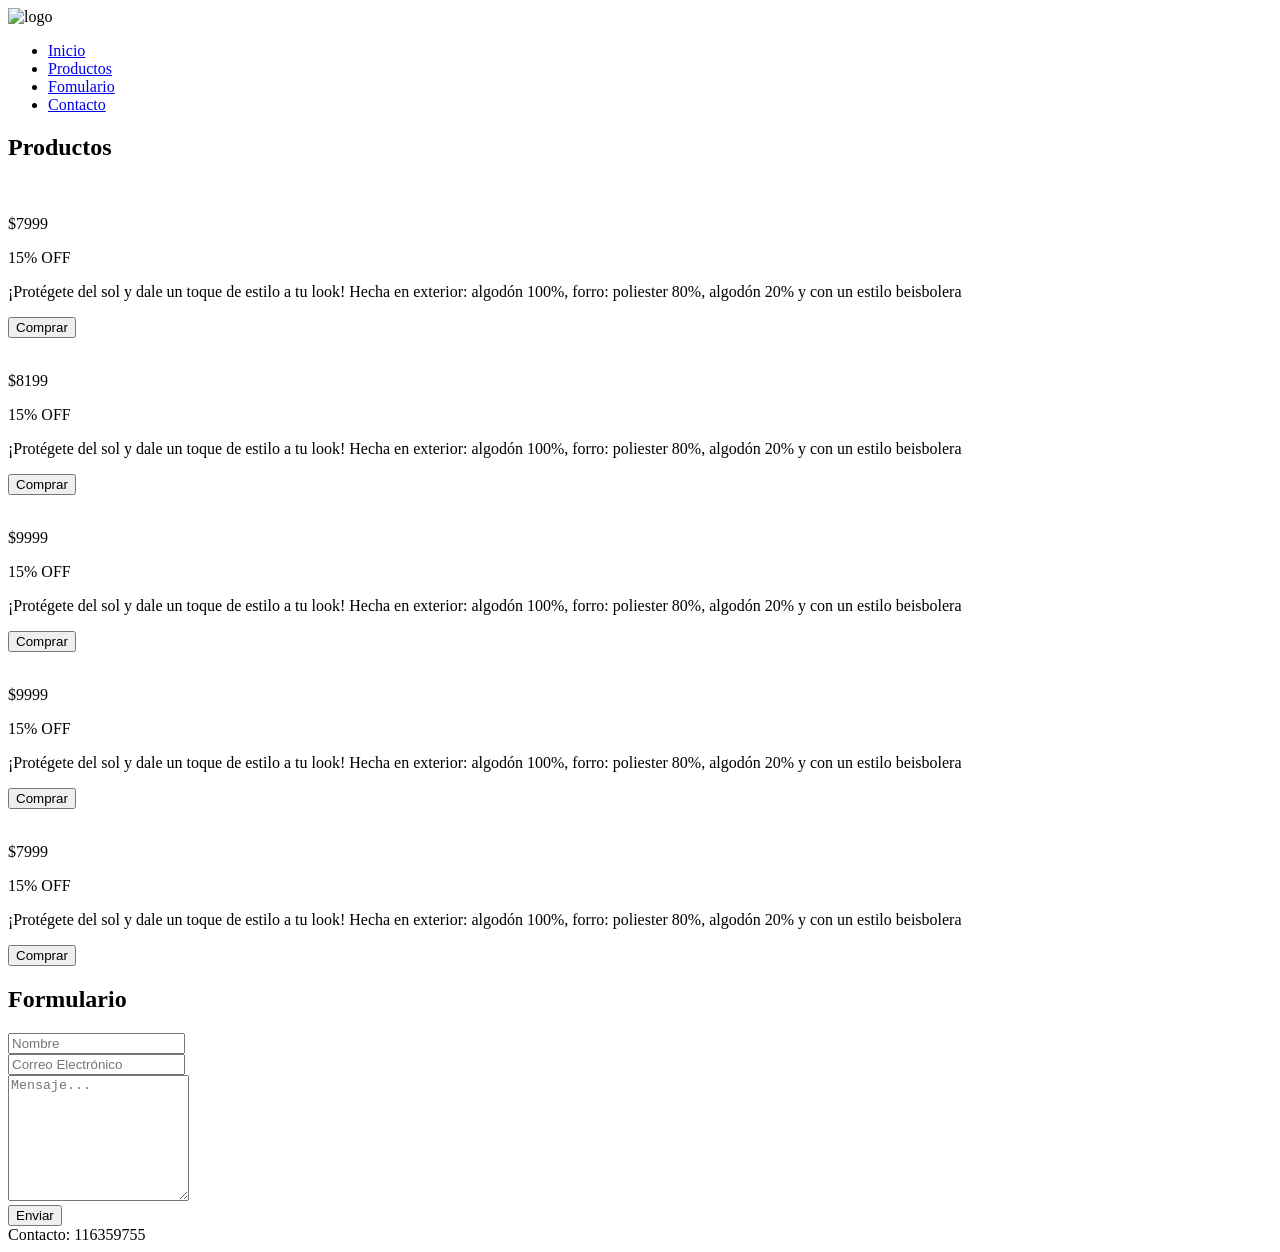
==== index.html @ 612d4359 "Add files via upload" ====
<!DOCTYPE html>
<html lang="es">
<head>
    <meta charset="UTF-8">
    <meta name="viewport" content="width=device-width, initial-scale=1.0">
    <title>TIENDA</title>
    <link rel="stylesheet" href="../tienda/tienda.css">
</head>
<body>

    <header>
        <img src="../tienda/logo1.png" alt="logo" width="100" height="30">
        <nav>
            <ul class="flex-links">
                <li>
                    <a href="#">Inicio</a>
                </li>
                <li>
                    <a href="#prod-id">Productos</a>
                </li>
                <li>
                    <a href="#form-id">Fomulario</a>
                </li>
                <li>
                    <a href="#footer-id">Contacto</a>
                </li>
            </ul>
        </nav>
    </header>

    <main>
        <section id="prod-id">
            <h2 class="prod-titulo">Productos</h2>
            <div class="flex-container">
                <div class="item">
                    <img src="../tienda/cap1.jpg" alt="" width="120">
                    <p class="precio">$7999</p>
                    <p class="ofertra">15% OFF</p>
                    <p class="descripcion">¡Protégete del sol y dale un toque de estilo a tu look! Hecha en exterior: algodón 100%, forro: poliester 80%, algodón 20% y con un estilo beisbolera</p>
                    <button class="btn-item">Comprar</button>
                </div>
                <div class="item">
                    <img src="../tienda/cap2.jpg" alt="" width="100">
                    <p class="precio">$8199</p>
                    <p class="ofertra">15% OFF</p>
                    <p class="descripcion">¡Protégete del sol y dale un toque de estilo a tu look! Hecha en exterior: algodón 100%, forro: poliester 80%, algodón 20% y con un estilo beisbolera</p>
                    <button class="btn-item">Comprar</button>
                </div>
                <div class="item">
                    <img src="../tienda/cap3.jpg" alt="" width="100">
                    <p class="precio">$9999</p>
                    <p class="ofertra">15% OFF</p>
                    <p class="descripcion">¡Protégete del sol y dale un toque de estilo a tu look! Hecha en exterior: algodón 100%, forro: poliester 80%, algodón 20% y con un estilo beisbolera</p>
                    <button class="btn-item">Comprar</button>
                </div>
                <div class="item">
                    <img src="../tienda/cap4.jpg" alt="" width="100">
                    <p class="precio">$9999</p>
                    <p class="ofertra">15% OFF</p>
                    <p class="descripcion">¡Protégete del sol y dale un toque de estilo a tu look! Hecha en exterior: algodón 100%, forro: poliester 80%, algodón 20% y con un estilo beisbolera</p>
                    <button class="btn-item">Comprar</button>
                </div>
                <div class="item">
                    <img src="../tienda/cap5.jpg" alt="" width="120">
                    <p class="precio">$7999</p>
                    <p class="ofertra">15% OFF</p>
                    <p class="descripcion">¡Protégete del sol y dale un toque de estilo a tu look! Hecha en exterior: algodón 100%, forro: poliester 80%, algodón 20% y con un estilo beisbolera</p>
                    <button class="btn-item">Comprar</button>
                </div>
                
            </div>
        </section>

        <section id="form-id" class="form-section">
            <h2 class="form-titulo">Formulario</h2>
            <form>
                <input type="text" name="nombre" id="nombre" placeholder="Nombre"> <br>
                <input type="email" name="mail" id="mail" placeholder="Correo Electrónico"> <br>
                <textarea rows="8" name="mensaje" id="mensaje" placeholder="Mensaje..."></textarea> <br>
                <input type="button" value="Enviar">
            </form>
        </section>
        <section></section>
        <section></section>
    </main>

    <footer id="footer-id">
        Contacto: 116359755
    </footer>
    
</body>
</html>
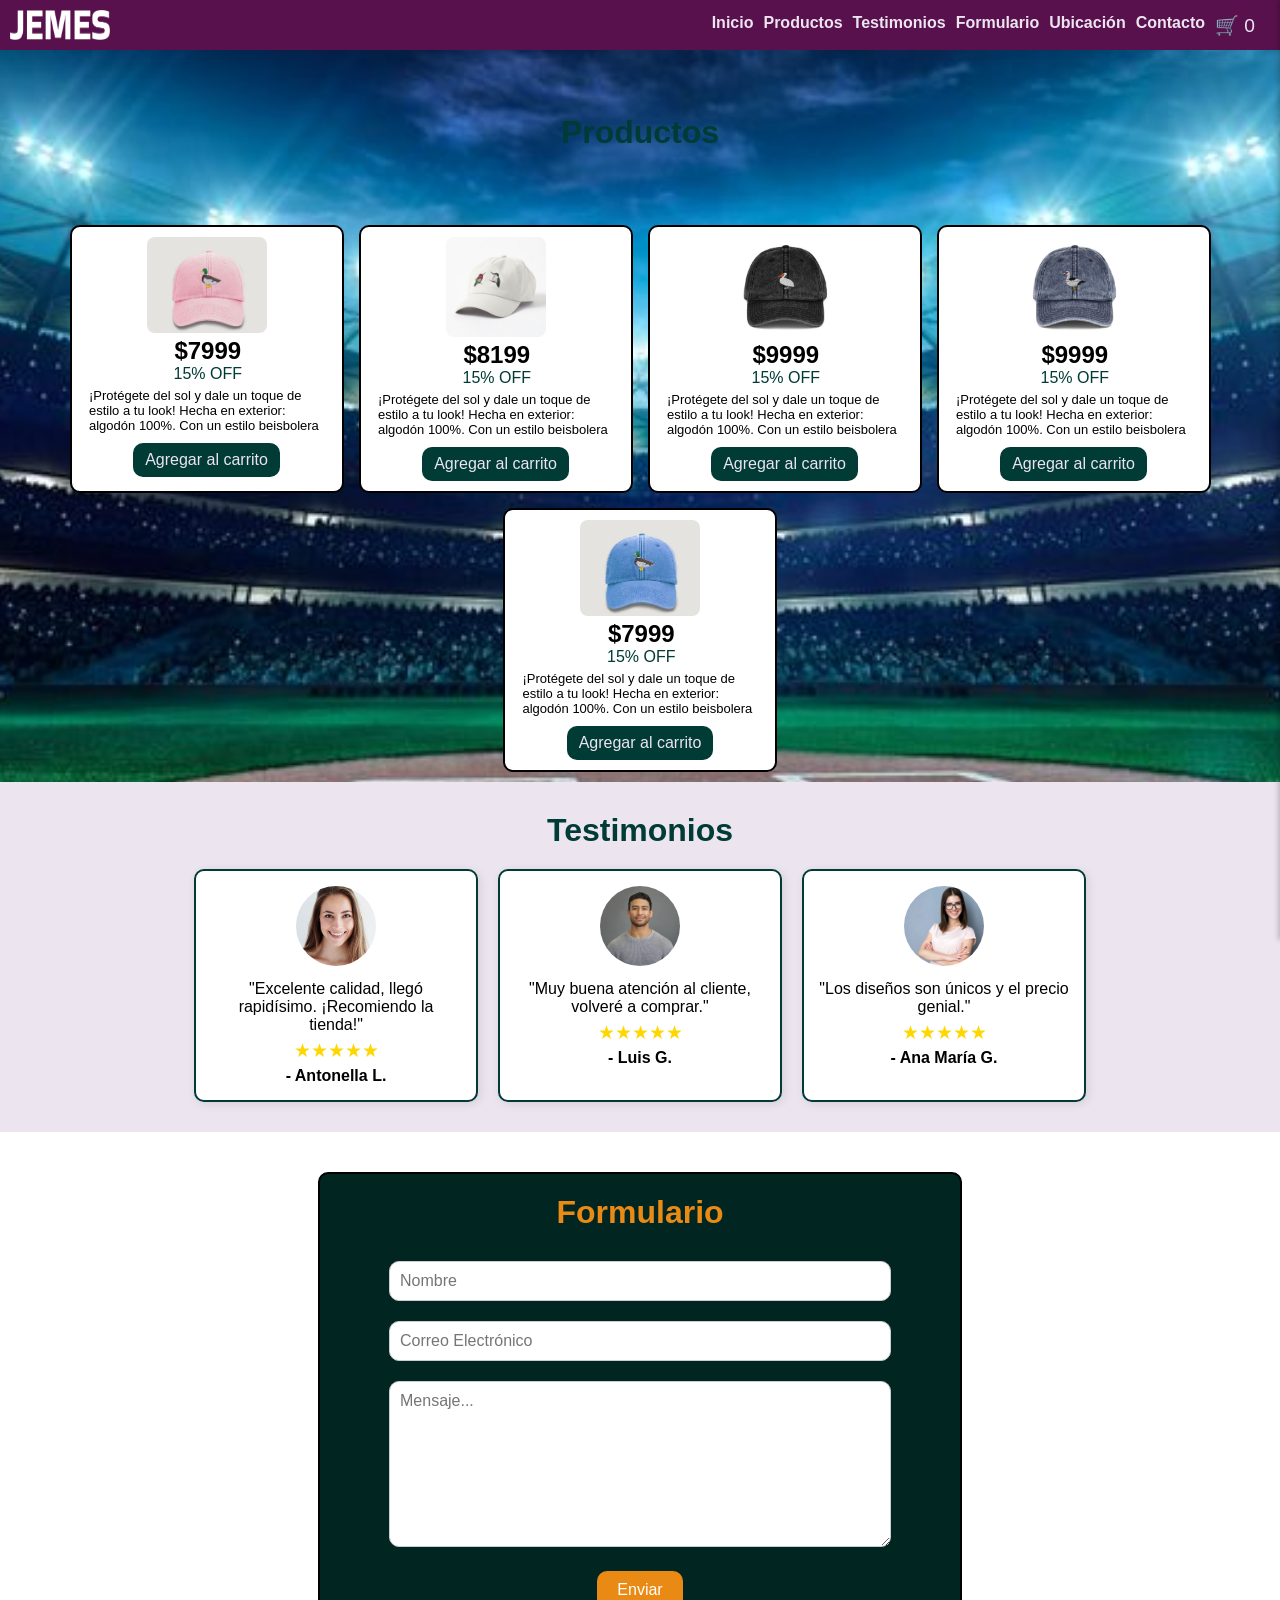
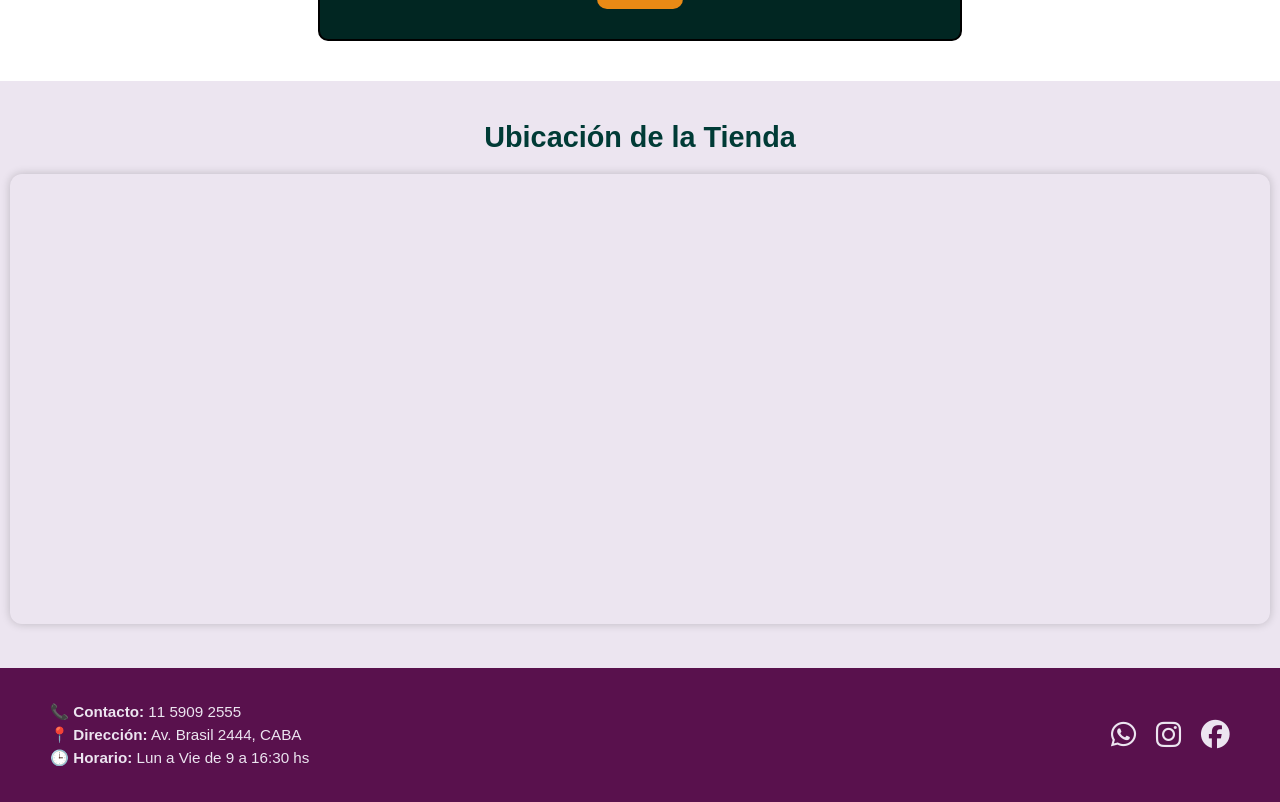
==== commit 0f1b0302: "Add files via upload" ====
--- a/index.html
+++ b/index.html
@@ -4,89 +4,149 @@
     <meta charset="UTF-8">
     <meta name="viewport" content="width=device-width, initial-scale=1.0">
     <title>TIENDA</title>
-    <link rel="stylesheet" href="../tienda/tienda.css">
+    <link rel="stylesheet" href="tienda.css">
+    <link rel="stylesheet" href="https://cdnjs.cloudflare.com/ajax/libs/font-awesome/6.5.0/css/all.min.css">
 </head>
 <body>
+    <div id="carrito-sidebar" class="carrito-sidebar oculto">
+        <h3>🛒 Carrito</h3>
+        <span class="cerrar-carrito" onclick="toggleCarrito()">✖</span>
+        <ul id="carrito-lista"></ul>
+        <p><strong>Total: $<span id="carrito-total">0</span></strong></p>
+        <button onclick="vaciarCarrito()" class="btn-vaciar">Vaciar Carrito</button>
+        <button onclick="finalizarCompra()" class="btn-finalizar">Finalizar Compra</button>
+    </div>
 
     <header>
-        <img src="../tienda/logo1.png" alt="logo" width="100" height="30">
+        <img src="logo1.png" alt="logo" width="100" height="30">
         <nav>
             <ul class="flex-links">
-                <li>
-                    <a href="#">Inicio</a>
-                </li>
-                <li>
-                    <a href="#prod-id">Productos</a>
-                </li>
-                <li>
-                    <a href="#form-id">Fomulario</a>
-                </li>
-                <li>
-                    <a href="#footer-id">Contacto</a>
-                </li>
+                <li><a href="#">Inicio</a></li>
+                <li><a href="#prod-id">Productos</a></li>
+                <li><a href="#testimonios-id">Testimonios</a></li>
+                <li><a href="#form-id">Formulario</a></li>
+                <a href="#mapa-id">Ubicación</a>
+                <li><a href="#footer-id">Contacto</a></li>
+                <div class="carrito-icono" onclick="toggleCarrito()">
+                    🛒 <span id="carrito-cantidad">0</span>
+                </div>
             </ul>
+            
         </nav>
     </header>
 
     <main>
         <section id="prod-id">
             <h2 class="prod-titulo">Productos</h2>
-            <div class="flex-container">
+            <div class="flex-container">   
                 <div class="item">
-                    <img src="../tienda/cap1.jpg" alt="" width="120">
+                    <img src="cap1.jpg" alt="cap1" width="120">
                     <p class="precio">$7999</p>
-                    <p class="ofertra">15% OFF</p>
-                    <p class="descripcion">¡Protégete del sol y dale un toque de estilo a tu look! Hecha en exterior: algodón 100%, forro: poliester 80%, algodón 20% y con un estilo beisbolera</p>
-                    <button class="btn-item">Comprar</button>
+                    <p class="oferta">15% OFF</p>
+                    <p class="descripcion">¡Protégete del sol y dale un toque de estilo a tu look! Hecha en exterior: algodón 100%. Con un estilo beisbolera</p>
+                    <button class="btn-item" onclick="agregarAlCarrito('Gorra 1', 7999)">Agregar al carrito</button>
                 </div>
                 <div class="item">
-                    <img src="../tienda/cap2.jpg" alt="" width="100">
+                    <img src="cap2.jpg" alt="" width="100">
                     <p class="precio">$8199</p>
-                    <p class="ofertra">15% OFF</p>
-                    <p class="descripcion">¡Protégete del sol y dale un toque de estilo a tu look! Hecha en exterior: algodón 100%, forro: poliester 80%, algodón 20% y con un estilo beisbolera</p>
-                    <button class="btn-item">Comprar</button>
+                    <p class="oferta">15% OFF</p>
+                    <p class="descripcion">¡Protégete del sol y dale un toque de estilo a tu look! Hecha en exterior: algodón 100%. Con un estilo beisbolera</p>
+                    <button class="btn-item" onclick="agregarAlCarrito('Gorra 2', 8199)">Agregar al carrito</button>
                 </div>
                 <div class="item">
-                    <img src="../tienda/cap3.jpg" alt="" width="100">
+                    <img src="cap3.jpg" alt="" width="100">
                     <p class="precio">$9999</p>
-                    <p class="ofertra">15% OFF</p>
-                    <p class="descripcion">¡Protégete del sol y dale un toque de estilo a tu look! Hecha en exterior: algodón 100%, forro: poliester 80%, algodón 20% y con un estilo beisbolera</p>
-                    <button class="btn-item">Comprar</button>
+                    <p class="oferta">15% OFF</p>
+                    <p class="descripcion">¡Protégete del sol y dale un toque de estilo a tu look! Hecha en exterior: algodón 100%. Con un estilo beisbolera</p>
+                    <button class="btn-item" onclick="agregarAlCarrito('Gorra 3', 9999)">Agregar al carrito</button>
                 </div>
                 <div class="item">
-                    <img src="../tienda/cap4.jpg" alt="" width="100">
+                    <img src="cap4.jpg" alt="" width="100">
                     <p class="precio">$9999</p>
-                    <p class="ofertra">15% OFF</p>
-                    <p class="descripcion">¡Protégete del sol y dale un toque de estilo a tu look! Hecha en exterior: algodón 100%, forro: poliester 80%, algodón 20% y con un estilo beisbolera</p>
-                    <button class="btn-item">Comprar</button>
+                    <p class="oferta">15% OFF</p>
+                    <p class="descripcion">¡Protégete del sol y dale un toque de estilo a tu look! Hecha en exterior: algodón 100%. Con un estilo beisbolera</p>
+                    <button class="btn-item" onclick="agregarAlCarrito('Gorra 4', 9999)">Agregar al carrito</button>
                 </div>
                 <div class="item">
-                    <img src="../tienda/cap5.jpg" alt="" width="120">
+                    <img src="cap5.jpg" alt="" width="120">
                     <p class="precio">$7999</p>
-                    <p class="ofertra">15% OFF</p>
-                    <p class="descripcion">¡Protégete del sol y dale un toque de estilo a tu look! Hecha en exterior: algodón 100%, forro: poliester 80%, algodón 20% y con un estilo beisbolera</p>
-                    <button class="btn-item">Comprar</button>
+                    <p class="oferta">15% OFF</p>
+                    <p class="descripcion">¡Protégete del sol y dale un toque de estilo a tu look! Hecha en exterior: algodón 100%. Con un estilo beisbolera</p>
+                    <button class="btn-item" onclick="agregarAlCarrito('Gorra 5', 7999)">Agregar al carrito</button>
                 </div>
-                
+            </div>
+        </section>
+       
+        <section id="testimonios-id" class="testimonios-section">
+            <h2 class="testimonios-titulo">Testimonios</h2>
+             <div class="testimonios-container">
+                <div class="testimonio">
+                    <img src="persona1.jpg" alt="Foto de Antonella" class="testimonio-img">
+                    <p>"Excelente calidad, llegó rapidísimo. ¡Recomiendo la tienda!"</p>
+                    <div class="estrellas">★★★★★</div>
+                    <h4>- Antonella L.</h4>
+                </div>
+                <div class="testimonio">
+                    <img src="persona2.jpg" alt="Foto de Luis" class="testimonio-img">
+                    <p>"Muy buena atención al cliente, volveré a comprar."</p>
+                    <div class="estrellas">★★★★★</div>
+                    <h4>- Luis G.</h4>
+                </div>
+                <div class="testimonio">
+                    <img src="persona3.jpg" alt="Foto de Ana Maria" class="testimonio-img">
+                    <p>"Los diseños son únicos y el precio genial."</p>
+                    <div class="estrellas">★★★★★</div>
+                    <h4>- Ana María G.</h4>
+                </div>
             </div>
         </section>
 
         <section id="form-id" class="form-section">
             <h2 class="form-titulo">Formulario</h2>
-            <form>
-                <input type="text" name="nombre" id="nombre" placeholder="Nombre"> <br>
-                <input type="email" name="mail" id="mail" placeholder="Correo Electrónico"> <br>
-                <textarea rows="8" name="mensaje" id="mensaje" placeholder="Mensaje..."></textarea> <br>
-                <input type="button" value="Enviar">
+            <form id="formulario" novalidate>
+                <input type="text" name="nombre" id="nombre" placeholder="Nombre"><br>
+                <input type="email" name="mail" id="mail" placeholder="Correo Electrónico"><br>
+                <textarea rows="8" name="mensaje" id="mensaje" placeholder="Mensaje..."></textarea><br>
+                <input type="submit" value="Enviar">
+                <p id="mensaje-validacion" class="error-msg"></p>
             </form>
         </section>
-        <section></section>
-        <section></section>
     </main>
 
-    <footer id="footer-id">
-        Contacto: 116359755
+    <section id="mapa-id" class="mapa-section">
+        <h2 class="mapa-titulo">Ubicación de la Tienda</h2>
+        <div class="mapa-contenedor">
+            <iframe 
+                src="https://www.google.com/maps/embed?pb=!1m18!1m12!1m3!1d3282.716308869569!2d-58.44750352481856!3d-34.63517185945986!2m3!1f0!2f0!3f0!3m2!1i1024!2i768!4f13.1!3m3!1m2!1s0x95bccb7fa44e9cdb%3A0x2a8f11f72c4052c3!2sParque%20Centenario!5e0!3m2!1ses-419!2sar!4v1720978870033!5m2!1ses-419!2sar" 
+                width="100%" 
+                height="450" 
+                style="border:0;" 
+                allowfullscreen="" 
+                loading="lazy" 
+                referrerpolicy="no-referrer-when-downgrade">
+            </iframe>
+        </div>
+    </section>
+
+
+    <footer id="footer-id" class="footer">
+        <div class="footer-content">
+            <div class="footer-info">
+                <p><strong>📞 Contacto:</strong> 11 5909 2555</p>
+                <p><strong>📍 Dirección:</strong> Av. Brasil 2444, CABA</p>
+                <p><strong>🕒 Horario:</strong> Lun a Vie de 9 a 16:30 hs</p>
+            </div>
+            <div class="footer-redes">
+                <a href="https://wa.me/541159092555" target="_blank" class="icono"><i class="fab fa-whatsapp"></i></a>
+                <a href="https://instagram.com/jemes_ok" target="_blank" class="icono"><i class="fab fa-instagram"></i></a>
+                <a href="https://facebook.com/somosjemes" target="_blank" class="icono"><i class="fab fa-facebook"></i></a>
+            </div>
+        </div>
     </footer>
-    
+
+    <script src="script.js"></script>
+    <script src="carrito.js"></script>
+
+
 </body>
-</html>+</html>
--- a/tienda.css
+++ b/tienda.css
@@ -0,0 +1,373 @@
+@import url('https://fonts.googleapis.com/css2?family=Outfit:wght@100..900&display=swap');
+
+* {
+    box-sizing: content-box;
+    margin: 0;
+    padding: 0;
+}
+
+body {
+    font-family: 'Outfit', Verdana, Tahoma, sans-serif;
+    background-image: url("fondo.jpg");
+    background-size: cover;
+    background-position: center;
+    background-repeat: no-repeat;
+    background-attachment: fixed;
+}
+
+header {
+    background-color: #59114D;
+    color: #ECE5F0;
+    display: flex;
+    align-items: center;
+    justify-content: space-between;
+    padding: 10px;
+}
+
+.flex-links {
+    display: flex;
+    list-style-type: none;
+    gap: 10px;
+    flex-wrap: wrap;
+}
+
+.flex-links a {
+    color: #ECE5F0;
+    text-decoration: none;
+    font-weight: bold;
+}
+
+.flex-links a:hover {
+    text-decoration: underline;
+}
+
+/* ---------- PRODUCTOS ---------- */
+.prod-titulo {
+    text-align: center;
+    margin: 5% 0;
+    font-size: 2rem;
+    color: #003B36;
+}
+
+.flex-container {
+    display: flex;
+    flex-wrap: wrap;
+    justify-content: center;
+    gap: 15px;
+    padding: 10px;
+}
+
+.item {
+    border: 2px solid black;
+    border-radius: 10px;
+    text-align: center;
+    padding: 10px;
+    width: 250px;
+    background-color: #fff;
+}
+
+.item img {
+    border-radius: 8px;
+    max-width: 100%;
+}
+
+.precio {
+    font-size: x-large;
+    margin-left: 1%;
+    font-weight: bold;
+}
+
+.oferta {
+    font-size: medium;
+    color: #003B36;
+    margin-left: 1%;
+}
+
+.descripcion {
+    font-size: small;
+    text-align: left;
+    margin-left: 1%;
+    padding: 5px;
+}
+
+.btn-item {
+    background-color: #003B36;
+    color: #ECE5F0;
+    padding: 8px 12px;
+    border-radius: 10px;
+    border: none;
+    margin-top: 5px;
+    cursor: pointer;
+    font-size: 1rem;
+}
+
+.btn-item:hover {
+    color: #003B36;
+    background-color: #ECE5F0;
+    cursor: pointer;
+    border: 1px solid #003B36;
+}
+
+
+/* ---------- CARRITO DE COMPRAS ---------- */
+.carrito-sidebar {
+    position: fixed;
+    top: 0;
+    right: 0;
+    width: 280px;
+    height: 100%;
+    background-color: #ECE5F0;
+    box-shadow: -2px 0 5px rgba(0,0,0,0.2);
+    padding: 20px;
+    overflow-y: auto;
+    z-index: 999;
+    transition: transform 0.3s ease;
+}
+
+.oculto {
+    transform: translateX(100%);
+}
+
+.visible {
+    transform: translateX(0);
+}
+
+.carrito-icono {
+    cursor: pointer;
+    font-size: 1.2rem;
+    margin-right: 15px;
+}
+
+.carrito-sidebar h3 {
+    font-size: 1.2rem;
+    color: #003B36;
+}
+
+#carrito-lista {
+    list-style: none;
+    padding: 0;
+    margin: 10px 0;
+}
+
+#carrito-lista li {
+    margin-bottom: 8px;
+    font-size: 0.9rem;
+    color: #000;
+}
+
+.btn-vaciar,
+.btn-finalizar {
+    background-color: #59114D;
+    color: #ECE5F0;
+    padding: 10px;
+    margin-top: 10px;
+    width: 100%;
+    border: none;
+    border-radius: 8px;
+    cursor: pointer;
+    font-weight: bold;
+}
+
+.btn-vaciar:hover,
+.btn-finalizar:hover {
+    background-color: #003B36;
+    color: white;
+}
+
+.cerrar-carrito {
+    position: absolute;
+    top: 10px;
+    right: 15px;
+    font-size: 20px;
+    cursor: pointer;
+    color: #59114D;
+}
+
+
+/* ---------- TESTIMONIOS ---------- */
+.testimonios-section {
+    background-color: #ECE5F0;
+    padding: 30px;
+    text-align: center;
+}
+
+.testimonios-titulo {
+    font-size: 2rem;
+    color: #003B36;
+    margin-bottom: 20px;
+}
+
+.testimonios-container {
+    display: flex;
+    justify-content: center;
+    flex-wrap: wrap;
+    gap: 20px;
+}
+
+.testimonio {
+    background-color: #fff;
+    border: 2px solid #003B36;
+    border-radius: 10px;
+    padding: 15px;
+    width: 250px;
+    box-shadow: 2px 2px 10px rgba(0,0,0,0.1);
+}
+
+.testimonio-img {
+    width: 80px;
+    height: 80px;
+    border-radius: 50%;
+    object-fit: cover;
+    margin-bottom: 10px;
+}
+
+.estrellas {
+    color: gold;
+    font-size: 1.2rem;
+    margin: 5px 0;
+}
+
+/* ---------- FORMULARIO ---------- */
+.form-section {
+    background-color: #003B36;
+    color: #ECE5F0;
+    text-align: center;
+    border: 2px solid black;
+    border-radius: 10px;
+    padding: 20px;
+    margin: 40px auto;
+    max-width: 600px;
+}
+
+.form-titulo {
+    font-size: 2rem;
+    margin-bottom: 20px;
+}
+
+/* Inputs */
+input[type="text"],
+input[type="email"],
+textarea {
+    width: 80%;
+    padding: 10px;
+    margin: 10px auto;
+    border-radius: 10px;
+    border: 1px solid #ccc;
+    font-size: 16px;
+    font-family: 'Outfit', sans-serif;
+}
+
+input[type="submit"] {
+    background-color: #E98A15;
+    color: white;
+    padding: 10px 20px;
+    border: none;
+    border-radius: 10px;
+    cursor: pointer;
+    font-size: 1rem;
+    margin-top: 10px;
+}
+
+input[type="submit"]:hover {
+    background-color: #ffb84d;
+}
+
+/* Mensajes */
+.error-msg {
+    margin-top: 10px;
+    font-weight: bold;
+}
+
+/* ---------- UBICACION ---------- */
+.mapa-section {
+    background-color: #ECE5F0;
+    padding: 40px 10px;
+    text-align: center;
+}
+
+.mapa-titulo {
+    font-size: 1.8rem;
+    margin-bottom: 20px;
+    color: #003B36;
+}
+
+.mapa-contenedor iframe {
+    border-radius: 12px;
+    box-shadow: 0px 0px 10px rgba(0, 0, 0, 0.2);
+}
+
+/* ---------- FOOTER ---------- */
+.footer {
+    background-color: #59114D;
+    color: #ECE5F0;
+    padding: 30px 10px;
+    text-align: center;
+    font-family: Outfit, Verdana, Tahoma, sans-serif;
+}
+
+.footer-content {
+    display: flex;
+    flex-direction: column;
+    align-items: center;
+    gap: 20px;
+}
+
+.footer-info p {
+    margin: 5px 0;
+    font-size: 0.95rem;
+}
+
+.footer-redes {
+    display: flex;
+    gap: 20px;
+    font-size: 1.8rem;
+}
+
+.footer-redes a {
+    color: #ECE5F0;
+    text-decoration: none;
+    transition: transform 0.2s, color 0.2s;
+}
+
+.footer-redes a:hover {
+    color: #E98A15;
+    transform: scale(1.2);
+}
+
+@media (min-width: 600px) {
+    .footer-content {
+        flex-direction: row;
+        justify-content: space-between;
+        padding: 0 40px;
+    }
+
+    .footer-info {
+        text-align: left;
+    }
+}
+
+
+/* ---------- MEDIA QUERIES ---------- */
+@media only screen and (max-width: 400px) {
+    header {
+        flex-direction: column;
+        gap: 10px;
+    }
+
+    .item {
+        width: 90%;
+    }
+
+    input[type="text"],
+    input[type="email"],
+    textarea {
+        width: 90%;
+    }
+}
+
+@media only screen and (min-width: 601px) {
+    .form-section {
+        background-color: #012622;
+        color: #E98A15;
+    }
+}
